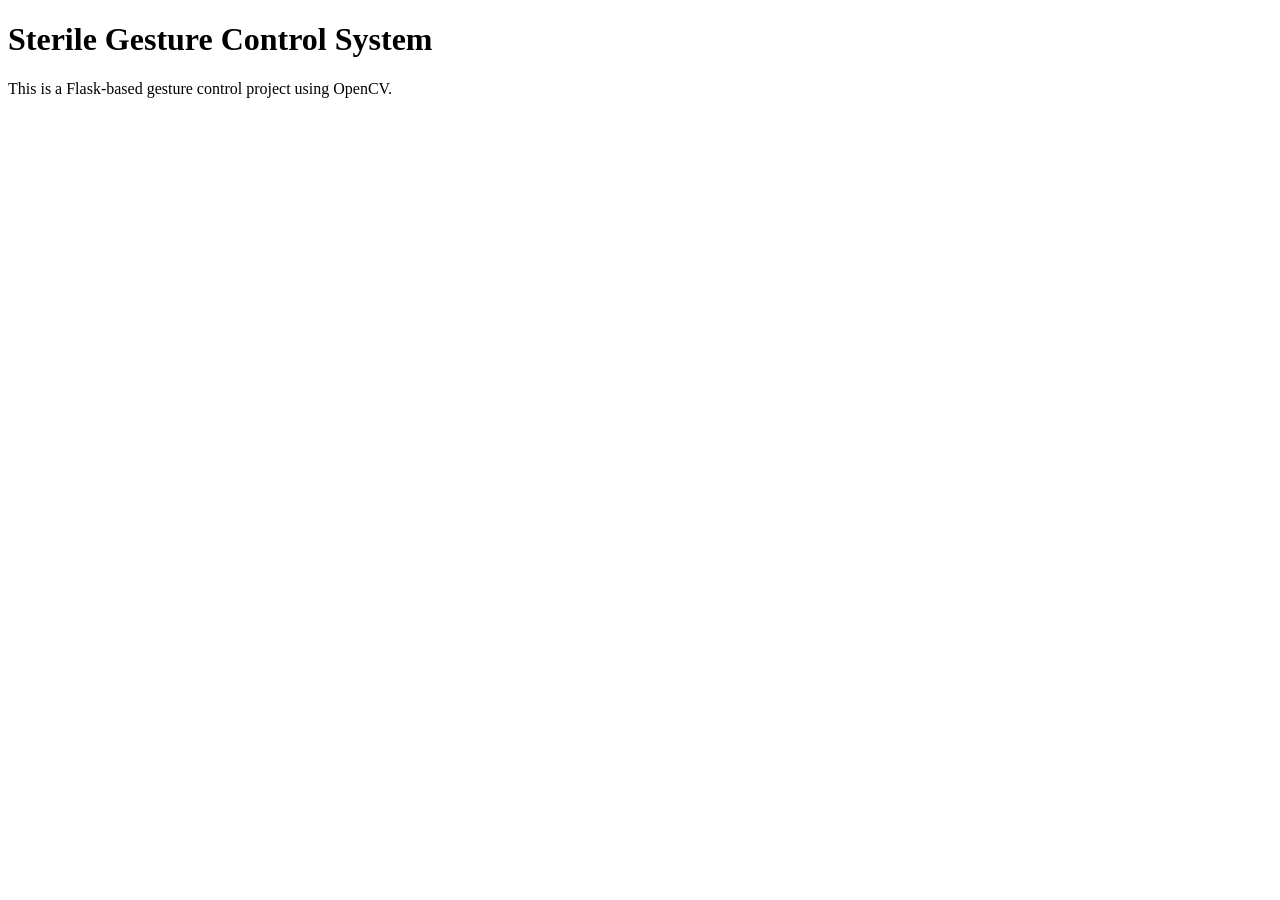
==== index.html @ 0be761a8 "Create index.html" ====
<!DOCTYPE html>
<html>
<head>
    <title>Sterile Gesture Control</title>
</head>
<body>
    <h1>Sterile Gesture Control System</h1>
    <p>This is a Flask-based gesture control project using OpenCV.</p>
</body>
</html>
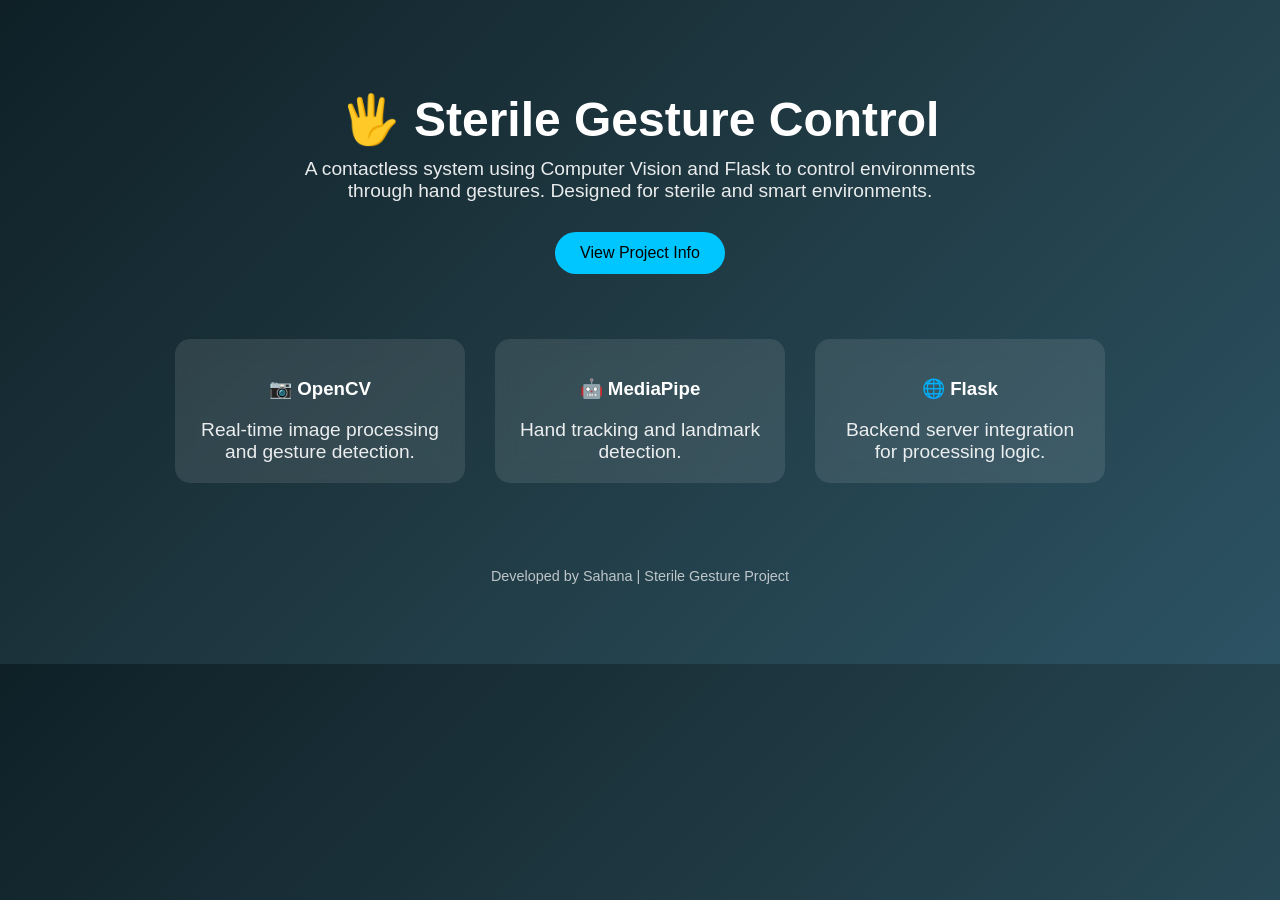
==== commit 35a802c4: "Update index.html" ====
--- a/index.html
+++ b/index.html
@@ -1,10 +1,121 @@
 <!DOCTYPE html>
-<html>
+<html lang="en">
 <head>
+    <meta charset="UTF-8">
+    <meta name="viewport" content="width=device-width, initial-scale=1.0">
     <title>Sterile Gesture Control</title>
+
+    <style>
+        body {
+            margin: 0;
+            font-family: 'Segoe UI', sans-serif;
+            background: linear-gradient(135deg, #0f2027, #203a43, #2c5364);
+            color: white;
+            text-align: center;
+        }
+
+        .container {
+            padding: 60px 20px;
+        }
+
+        h1 {
+            font-size: 3rem;
+            margin-bottom: 10px;
+        }
+
+        p {
+            font-size: 1.2rem;
+            max-width: 700px;
+            margin: auto;
+            opacity: 0.9;
+        }
+
+        .btn {
+            margin-top: 30px;
+            padding: 12px 25px;
+            font-size: 1rem;
+            border: none;
+            border-radius: 25px;
+            background: #00c6ff;
+            color: black;
+            cursor: pointer;
+            transition: 0.3s;
+        }
+
+        .btn:hover {
+            background: #0072ff;
+            color: white;
+        }
+
+        .card-container {
+            display: flex;
+            justify-content: center;
+            flex-wrap: wrap;
+            margin-top: 50px;
+        }
+
+        .card {
+            background: rgba(255, 255, 255, 0.1);
+            margin: 15px;
+            padding: 20px;
+            width: 250px;
+            border-radius: 15px;
+            backdrop-filter: blur(10px);
+            transition: transform 0.3s;
+        }
+
+        .card:hover {
+            transform: scale(1.05);
+        }
+
+        footer {
+            margin-top: 50px;
+            padding: 20px;
+            font-size: 0.9rem;
+            opacity: 0.7;
+        }
+    </style>
 </head>
+
 <body>
-    <h1>Sterile Gesture Control System</h1>
-    <p>This is a Flask-based gesture control project using OpenCV.</p>
+
+<div class="container">
+    <h1>🖐️ Sterile Gesture Control</h1>
+    <p>
+        A contactless system using Computer Vision and Flask to control environments
+        through hand gestures. Designed for sterile and smart environments.
+    </p>
+
+    <button class="btn" onclick="showAlert()">View Project Info</button>
+
+    <div class="card-container">
+        <div class="card">
+            <h3>📷 OpenCV</h3>
+            <p>Real-time image processing and gesture detection.</p>
+        </div>
+
+        <div class="card">
+            <h3>🤖 MediaPipe</h3>
+            <p>Hand tracking and landmark detection.</p>
+        </div>
+
+        <div class="card">
+            <h3>🌐 Flask</h3>
+            <p>Backend server integration for processing logic.</p>
+        </div>
+    </div>
+
+    <footer>
+        Developed by Sahana | Sterile Gesture Project
+    </footer>
+</div>
+
+<script>
+function showAlert() {
+    alert("This project uses AI-based gesture recognition for touchless control.");
+}
+</script>
+
 </body>
 </html>
+
